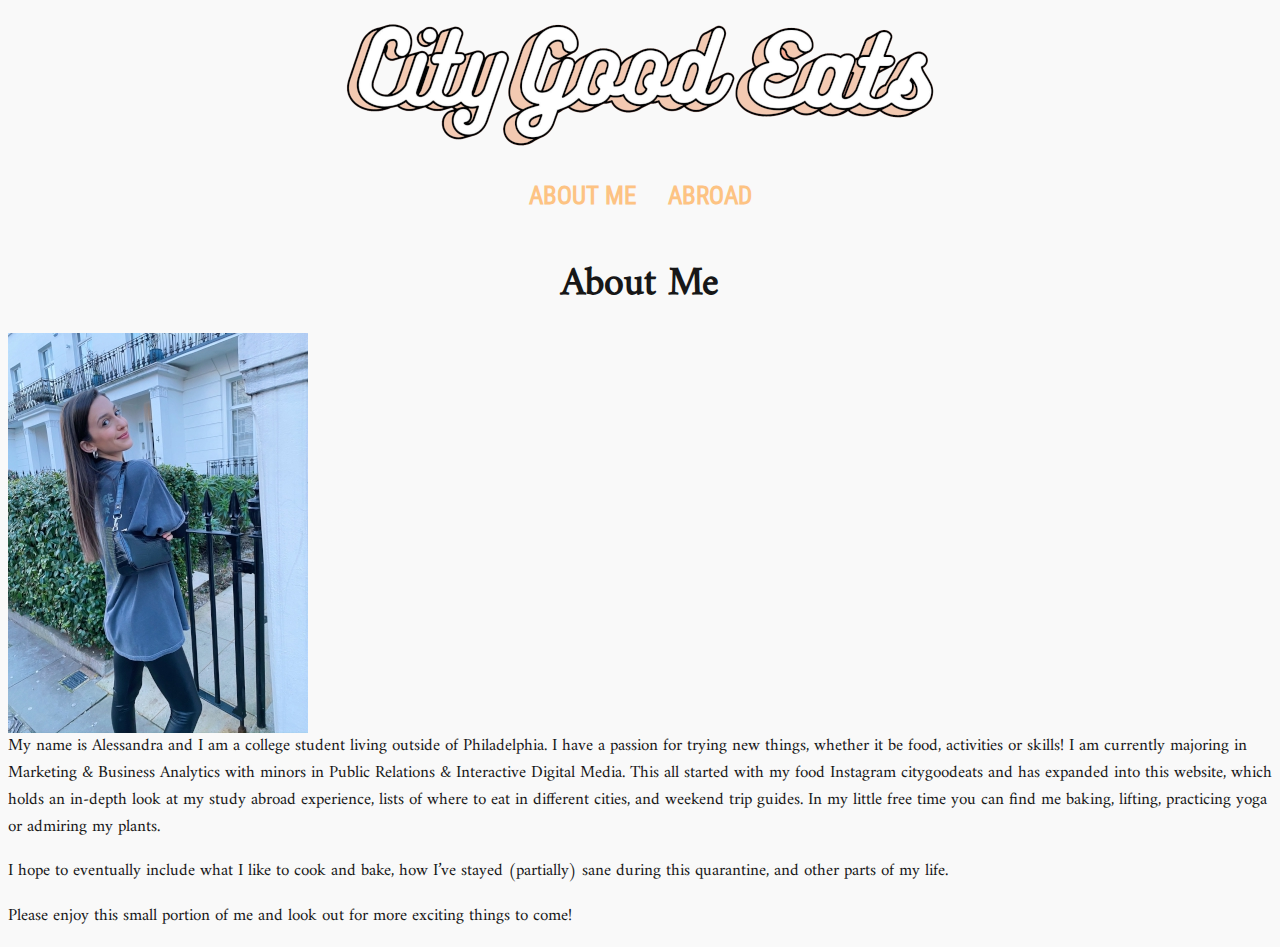
==== about-me.html @ 25944357 "Added content to about-me page and started working on Amsterdam page" ====
<!DOCTYPE html>
<html lang="en">
<head>
    <link rel="stylesheet" href="stylesheet.css">
    <meta charset="UTF-8">
    <meta http-equiv="X-UA-Compatible" content="IE=edge">
    <meta name="viewport" content="width=device-width, initial-scale=1.0">
    <title>About Me</title>
</head>

<body>
<div class="wrapper">

    <header>
        <picture class="logo">
        <source media="(min-width: 1200px)" srcset="images/logo-desktop.png" alt="website logo reading 'CityGoodEats'"/>
        <source media="(min-width: 0px)" srcset="images/logo-small.png" alt="website logo reading 'CityGoodEats'"/>
        <a href="index.html"><img src="images/logo-desktop.png" alt="website logo reading 'CityGoodEats'"></a>
        </picture>
        
        <nav class="topnav">
            <h3><a href="about-me" target="_blank">ABOUT ME</a></h3>
            <div class="dropdown">
                <div class="topnav-abroad"><h3>ABROAD</h3></div>
                <div class="dropdown-content">
                    <a href="amsterdam.html" target="_blank">Amsterdam</a>
                    <a href="barcelona.html" target="_blank">Barcelona</a>
                    <a href="london.html" target="_blank">London</a>
                    <a href="paris.html" target="_blank">Paris</a>
                </div>
            </div>
        </nav>
        </header>

<main>
    
    <div class="aboutmeheader"><h1>About Me</h1></div>
    
    <div class="about-me">
    <img src="images/about-me-small.JPG" alt="picture of myself (Alessandra) looking back and smiling at the camera with black leather leggins on, an oversized t-shirt and a black mini shoulder bag on">
    <p>My name is Alessandra and I am a college student living outside of  Philadelphia. I have a passion for trying new things, whether it be food, activities or skills! I am currently majoring in Marketing & Business Analytics with minors in Public Relations & Interactive Digital Media. This all started with my food Instagram citygoodeats and has expanded into this website, which holds an in-depth look at my study abroad experience, lists of where to eat in different cities, and weekend trip guides. In my little free time you can find me baking, lifting, practicing yoga or admiring my plants.</p>
    <p>I hope to eventually include what I like to cook and bake, how I’ve stayed (partially) sane during this quarantine, and other parts of my life.</p>
    <p>Please enjoy this small portion of me and look out for more exciting things to come!</p>
</div>


</main>

</div>
    
</body>
</html>
---- stylesheet.css ----
@font-face {
    font-family: 'Amiri';
    src: url('fonts/Amiri/Amiri-Regular.ttf') format('truetype');
    font-weight: normal;
    font-style: normal;
}

@font-face {
    font-family: 'Roboto';
    src: url('fonts/Roboto_Condensed/RobotoCondensed-Regular.ttf') format('truetype');
    font-weight: normal;
    font-style: normal;
}

@font-face {
    font-family: 'Mate_SC';
    src: url('fonts/Mate_SC/MateSC-Regular.ttf');
    font-weight: normal;
    font-style: normal;
}

@font-face {
    font-family: 'Playfair';
    src: url('fonts/Playfair_Display/PlayfairDisplay-VariableFont_wght.ttf');
    font-weight: normal;
    font-style: normal;
}

* {
    box-sizing: border-box;
}

img {
    max-width: 100%;
}

body {
    background-color: #f9f9f9;
    color: #171717;
    font-family: 'Amiri', 'Times New Roman', Times, serif;
}

h1 {
    font-family: 'Amiri';
    font-size: 40px;
    line-height: 44px;
    text-align: center;
}

h2 {
    font-family: 'Amiri';
    font-size: 2rem; 
    line-height: 40px;
}

h3 {
    font-family: 'Roboto';
    font-size: 25px;
}

h4 {
    font-family: 'Mate_SC';
    font-size: 20px;
    line-height: 15px;
}

p {
    font-family: 'Amiri';
    font-size: 17px;
    line-height: 1.7rem;
}

a { 
    text-decoration: none;
    color: #F9A78F;
 }

 header {
     text-align: center;
     padding-top: 1rem;
 }

 .topnav a {
    color: #FDC383;
    padding-right: 1rem;
    padding-left: 1rem;
    cursor: pointer;
 }

.topnav a:hover {
    color: #F9A78F;
}

 .topnav {
     display: flex;
     flex-direction: row;
     justify-content: center;
 }

 .topnav-abroad {
     color: #FDC383;
     font-family: 'Roboto';
     font-size: 25px;
     padding-right: 1rem;
     padding-left: 1rem;
     border: none;
     cursor: pointer;
 }

 .dropdown {
     position: relative;
     display: inline-block;
 }

 .dropdown-content {
     display: none;
     position: absolute;
     background-color: #f1f1f1;
     min-width: 160px;
     box-shadow: 0px 6px 16px 0px rgba(0,0,0,0.2);
     z-index: 1;
 }

 .dropdown-content a {
     color: black;
     padding: 12px 16px;
     text-decoration: none;
     display: bock;
 }

 .dropdown-content a:hover {
     color: #F9A78F;
 }

 .dropdown:hover .dropdown-content {
     display: flex;
     flex-direction: column;
     text-align: left;
 }

 .grid p {
     max-width: 300px;
 }

 .grid {
     display: grid;
     grid-template-columns: 1fr 1fr 1fr 1fr;
     grid-template-areas: "post post post sidebar";
 }

.posts {
    grid-area: post;
    display: flex;
    flex-wrap: wrap;
}

.section {
    width: 31%;
    display: flex;
    flex-direction: column;
    padding: .5rem;
}

a.section h2 {
    margin-top: auto;
}

 .aboutme p {
     max-width: 300px;
 }

 a.readmore {
    background-color: #E39F76;
    color: white;
    padding: 10px 20px;
    text-decoration: none;
    border-radius: 25px;
    justify-content: center;
    max-width: 150px;
    margin-top: auto;
    text-align: center;
}

a.readmore:hover {
    background-color: #F3C9B1;
}

h2 a:hover {
    color: #FFD9CD;
}

.about-me img {
    float: left;
}

.about-me p {
    clear: left;
    overflow: auto;
}

.img-resize {
    max-width: 300px;
}
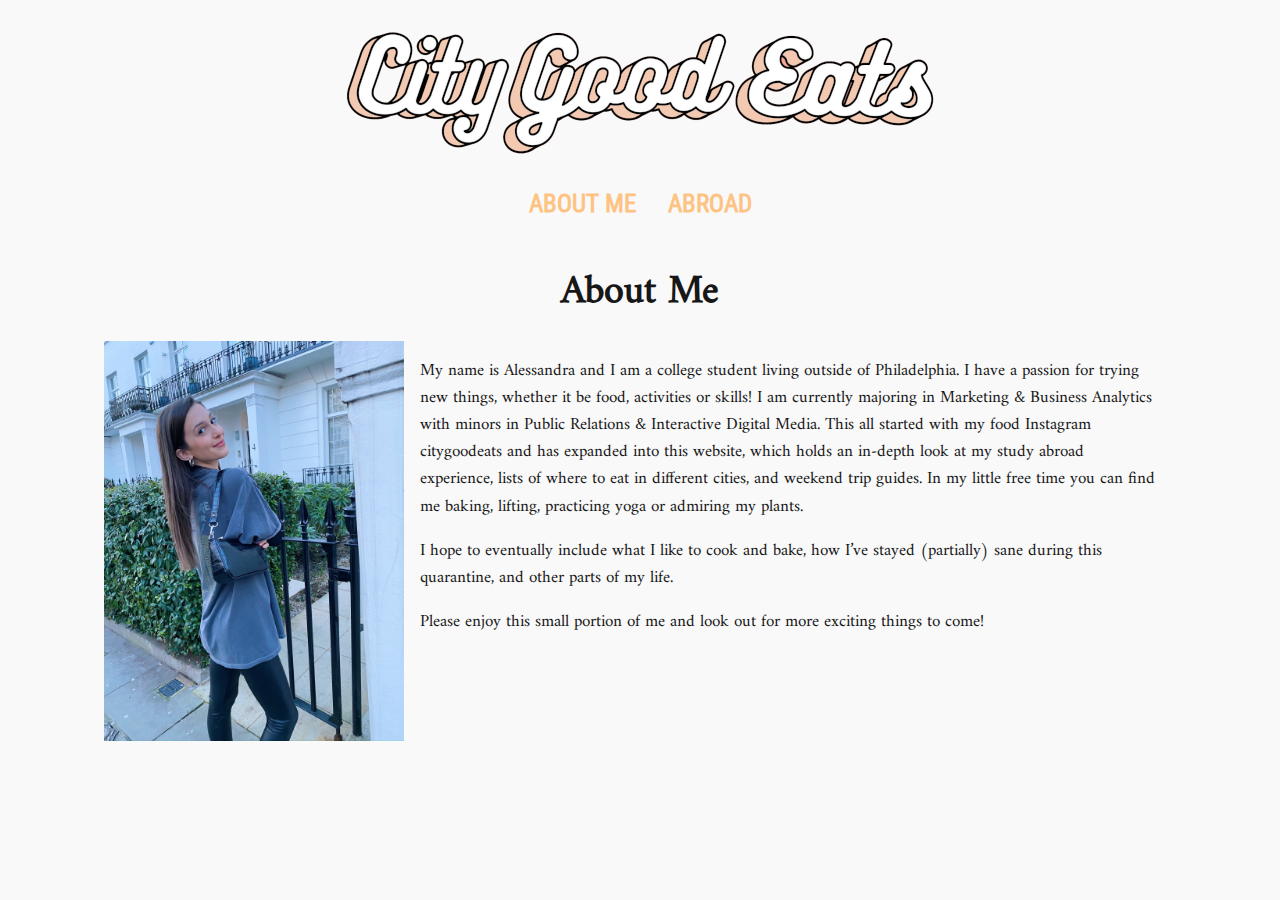
==== commit 0a4ecd9c: "Added formatting to images in Amsterdam blog post" ====
--- a/about-me.html
+++ b/about-me.html
@@ -19,7 +19,7 @@
         </picture>
         
         <nav class="topnav">
-            <h3><a href="about-me" target="_blank">ABOUT ME</a></h3>
+            <h3><a href="about-me.html" target="_blank">ABOUT ME</a></h3>
             <div class="dropdown">
                 <div class="topnav-abroad"><h3>ABROAD</h3></div>
                 <div class="dropdown-content">
@@ -37,10 +37,12 @@
     <div class="aboutmeheader"><h1>About Me</h1></div>
     
     <div class="about-me">
-    <img src="images/about-me-small.JPG" alt="picture of myself (Alessandra) looking back and smiling at the camera with black leather leggins on, an oversized t-shirt and a black mini shoulder bag on">
+    <img class="img-resize" src="images/about-me.JPG" alt="picture of myself (Alessandra) looking back and smiling at the camera with black leather leggins on, an oversized t-shirt and a black mini shoulder bag on">
+    <div class="next-to-image-text">
     <p>My name is Alessandra and I am a college student living outside of  Philadelphia. I have a passion for trying new things, whether it be food, activities or skills! I am currently majoring in Marketing & Business Analytics with minors in Public Relations & Interactive Digital Media. This all started with my food Instagram citygoodeats and has expanded into this website, which holds an in-depth look at my study abroad experience, lists of where to eat in different cities, and weekend trip guides. In my little free time you can find me baking, lifting, practicing yoga or admiring my plants.</p>
     <p>I hope to eventually include what I like to cook and bake, how I’ve stayed (partially) sane during this quarantine, and other parts of my life.</p>
     <p>Please enjoy this small portion of me and look out for more exciting things to come!</p>
+</div>
 </div>
 
 
--- a/stylesheet.css
+++ b/stylesheet.css
@@ -24,6 +24,10 @@
     src: url('fonts/Playfair_Display/PlayfairDisplay-VariableFont_wght.ttf');
     font-weight: normal;
     font-style: normal;
+}
+
+.wrapper {
+    margin: 1rem 6rem 0rem 6rem;
 }
 
 * {
@@ -53,9 +57,17 @@
     line-height: 40px;
 }
 
+h2 a:hover {
+    color: #FFD9CD;
+}
+
 h3 {
     font-family: 'Roboto';
     font-size: 25px;
+}
+
+h3 a:hover {
+    color: #FFD9CD;
 }
 
 h4 {
@@ -70,6 +82,10 @@
     line-height: 1.7rem;
 }
 
+p a:hover {
+    color: #FFD9CD;
+}
+
 a { 
     text-decoration: none;
     color: #F9A78F;
@@ -79,6 +95,8 @@
      text-align: center;
      padding-top: 1rem;
  }
+
+/* TOP NAV */
 
  .topnav a {
     color: #FDC383;
@@ -107,6 +125,12 @@
      cursor: pointer;
  }
 
+ .topnav-abroad:hover {
+     color: #F9A78F;
+ }
+
+/* TOP NAV - DROP DOWN */
+
  .dropdown {
      position: relative;
      display: inline-block;
@@ -125,7 +149,7 @@
      color: black;
      padding: 12px 16px;
      text-decoration: none;
-     display: bock;
+     display: block;
  }
 
  .dropdown-content a:hover {
@@ -138,6 +162,8 @@
      text-align: left;
  }
 
+/* INDEX GRID */
+
  .grid p {
      max-width: 300px;
  }
@@ -147,6 +173,10 @@
      grid-template-columns: 1fr 1fr 1fr 1fr;
      grid-template-areas: "post post post sidebar";
  }
+
+ .grid img {
+    margin-top: auto;
+}
 
 .posts {
     grid-area: post;
@@ -165,9 +195,7 @@
     margin-top: auto;
 }
 
- .aboutme p {
-     max-width: 300px;
- }
+/* READ MORE BUTTON */
 
  a.readmore {
     background-color: #E39F76;
@@ -176,7 +204,7 @@
     text-decoration: none;
     border-radius: 25px;
     justify-content: center;
-    max-width: 150px;
+    max-width: 140px;
     margin-top: auto;
     text-align: center;
 }
@@ -185,19 +213,48 @@
     background-color: #F3C9B1;
 }
 
-h2 a:hover {
-    color: #FFD9CD;
+/* MISC. IMAGE */
+
+.next-to-image-text {
+    padding-left: 1rem;
+    padding-right: 1rem;
+    overflow: auto;
+}
+
+.img-resize {
+    max-width: 300px;
+}
+
+.images {
+    margin: auto;
+    width: 100%;
+    text-align: center;
+}
+
+/* ABOUT ME */
+
+.aboutme p {
+    max-width: 300px;
 }
 
 .about-me img {
     float: left;
 }
 
-.about-me p {
-    clear: left;
-    overflow: auto;
-}
-
-.img-resize {
-    max-width: 300px;
+/* AMSTERDAM PAGE */
+
+.amsterdam-main-img {
+    float: left;
+}
+
+.amsterdam-intro {
+    padding-bottom: 2rem;
+}
+
+#amsterdam-text {
+    padding: 4rem 2rem 6rem 2rem;
+}
+
+#amsterdam-heading {
+    padding-bottom: 2rem;
 }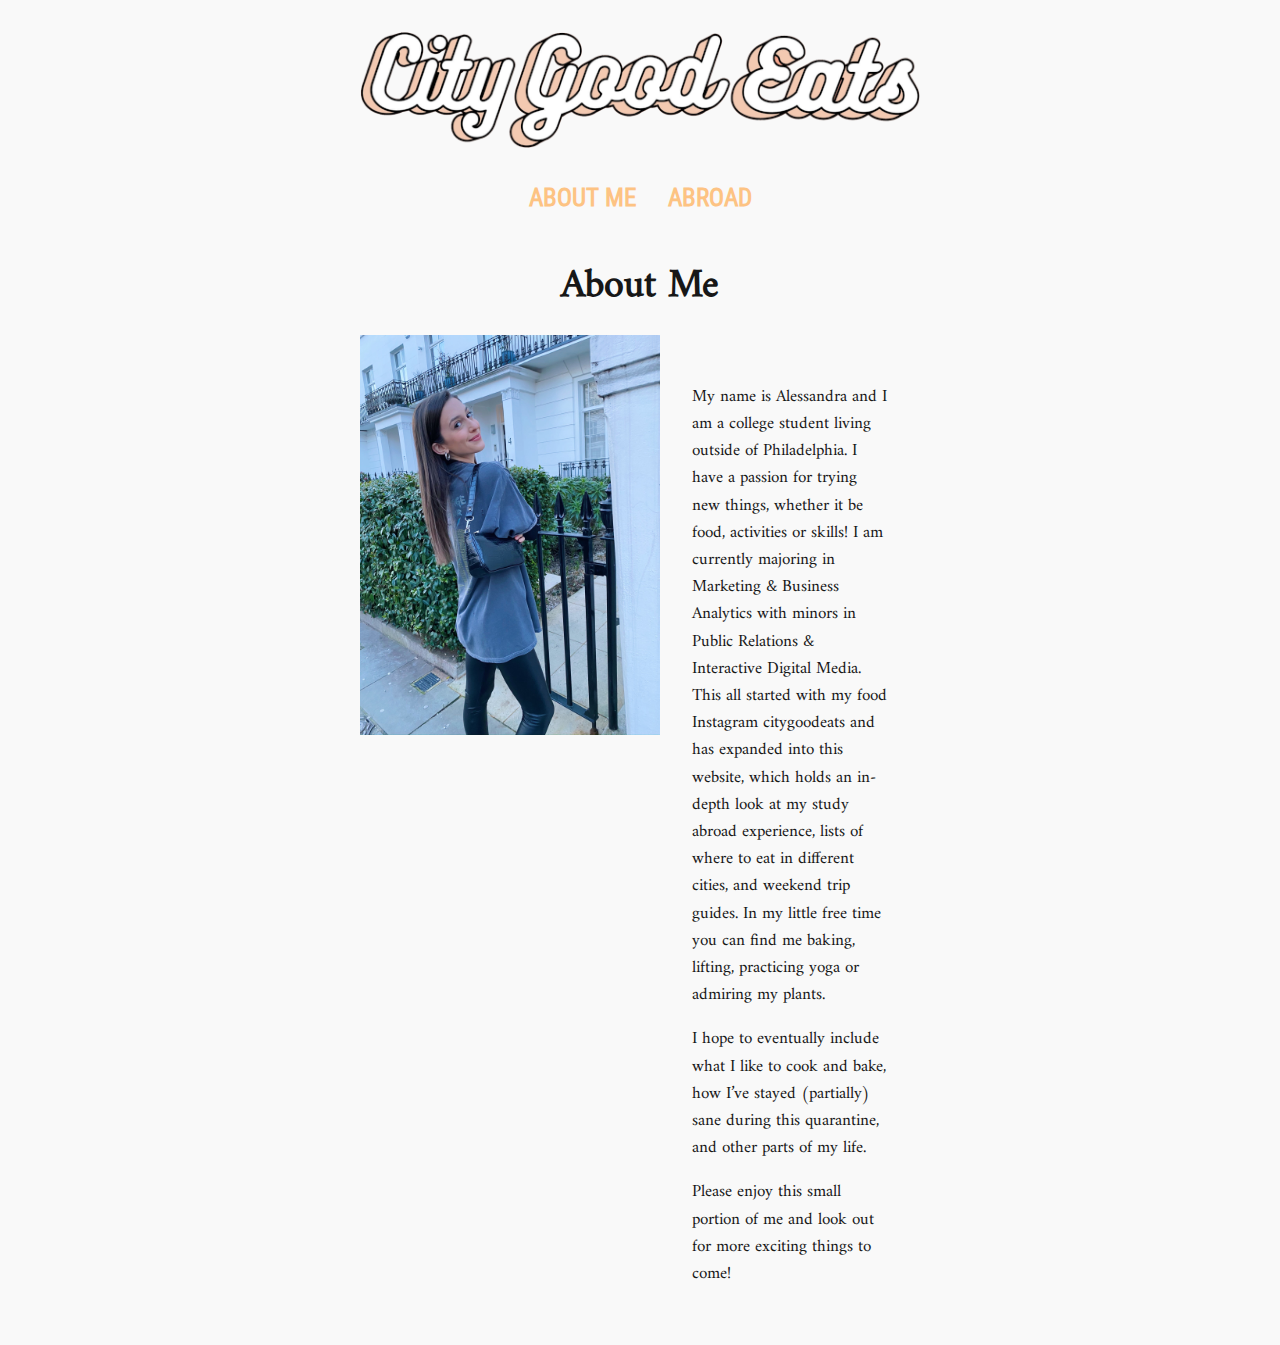
==== commit ff9bc491: "Edits to margins on blog post pages" ====
--- a/about-me.html
+++ b/about-me.html
@@ -9,7 +9,7 @@
 </head>
 
 <body>
-<div class="wrapper">
+<div class="wrapper-blogposts">
 
     <header>
         <picture class="logo">
@@ -38,8 +38,8 @@
     
     <div class="about-me">
     <img class="img-resize" src="images/about-me.JPG" alt="picture of myself (Alessandra) looking back and smiling at the camera with black leather leggins on, an oversized t-shirt and a black mini shoulder bag on">
-    <div class="next-to-image-text">
-    <p>My name is Alessandra and I am a college student living outside of  Philadelphia. I have a passion for trying new things, whether it be food, activities or skills! I am currently majoring in Marketing & Business Analytics with minors in Public Relations & Interactive Digital Media. This all started with my food Instagram citygoodeats and has expanded into this website, which holds an in-depth look at my study abroad experience, lists of where to eat in different cities, and weekend trip guides. In my little free time you can find me baking, lifting, practicing yoga or admiring my plants.</p>
+    <div class="next-to-image-text" id="about-me-text">
+    <p>My name is Alessandra and I am a college student living outside of Philadelphia. I have a passion for trying new things, whether it be food, activities or skills! I am currently majoring in Marketing & Business Analytics with minors in Public Relations & Interactive Digital Media. This all started with my food Instagram citygoodeats and has expanded into this website, which holds an in-depth look at my study abroad experience, lists of where to eat in different cities, and weekend trip guides. In my little free time you can find me baking, lifting, practicing yoga or admiring my plants.</p>
     <p>I hope to eventually include what I like to cook and bake, how I’ve stayed (partially) sane during this quarantine, and other parts of my life.</p>
     <p>Please enjoy this small portion of me and look out for more exciting things to come!</p>
 </div>
--- a/stylesheet.css
+++ b/stylesheet.css
@@ -28,6 +28,10 @@
 
 .wrapper {
     margin: 1rem 6rem 0rem 6rem;
+}
+
+.wrapper-blogposts {
+    margin: 1rem 22rem 0rem 22rem;
 }
 
 * {
@@ -53,7 +57,7 @@
 
 h2 {
     font-family: 'Amiri';
-    font-size: 2rem; 
+    font-size: 1.8rem; 
     line-height: 40px;
 }
 
@@ -188,7 +192,7 @@
     width: 31%;
     display: flex;
     flex-direction: column;
-    padding: .5rem;
+    padding: 1.5rem;
 }
 
 a.section h2 {
@@ -207,6 +211,7 @@
     max-width: 140px;
     margin-top: auto;
     text-align: center;
+    font-family: 'Roboto';
 }
 
 a.readmore:hover {
@@ -241,20 +246,40 @@
     float: left;
 }
 
+#about-me-text {
+    padding: 2rem;
+}
+
+/* BLOG POSTS */
+
+.post-main-img {
+    float: left;
+}
+
+.post-intro {
+    padding-bottom: 2rem;
+}
+
+.post-heading {
+    padding-bottom: 2rem;
+}
+
 /* AMSTERDAM PAGE */
-
-.amsterdam-main-img {
-    float: left;
-}
-
-.amsterdam-intro {
-    padding-bottom: 2rem;
-}
 
 #amsterdam-text {
     padding: 4rem 2rem 6rem 2rem;
 }
 
-#amsterdam-heading {
-    padding-bottom: 2rem;
+#amsterdam-brunch {
+    padding-top: 2rem;
+}
+
+/* BARCELONA PAGE */
+
+#barcelona-text {
+    padding: 4rem 2rem 2rem 2rem;;
+}
+
+#barcelona-start {
+    padding-top: 2rem;
 }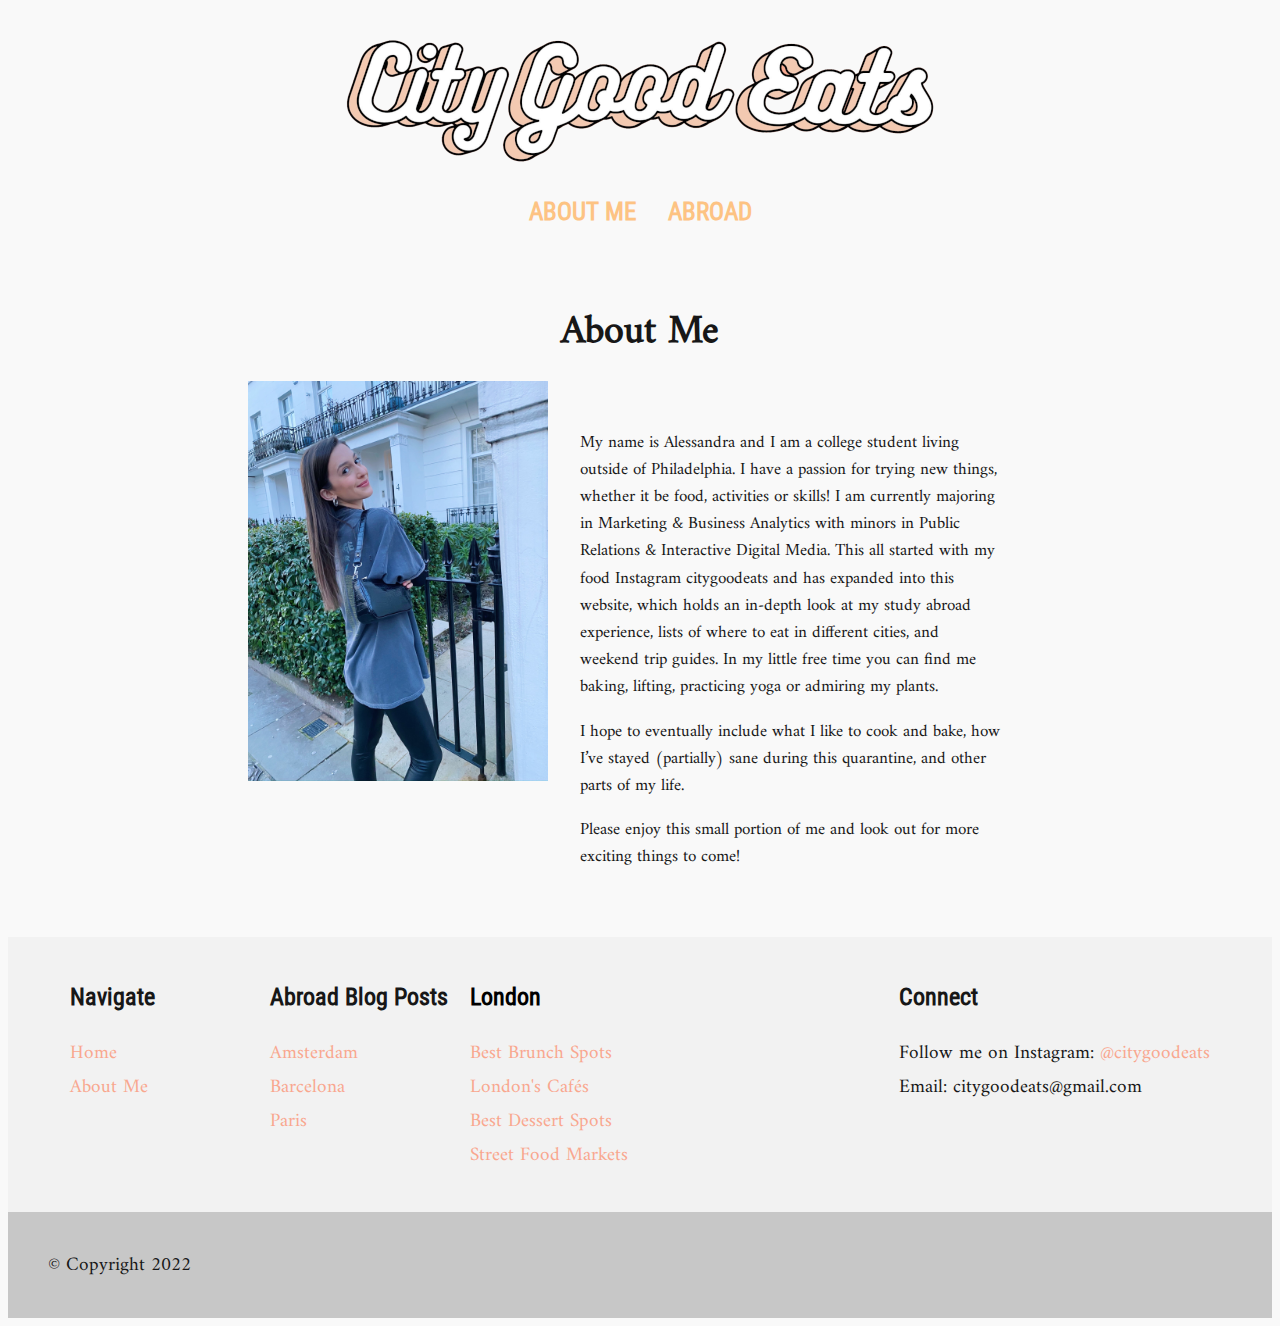
==== commit 4a562775: "Added content to London page including grid with London blog posts, made the top section of blog pos" ====
--- a/about-me.html
+++ b/about-me.html
@@ -12,25 +12,93 @@
 <div class="wrapper-blogposts">
 
     <header>
-        <picture class="logo">
-        <source media="(min-width: 1200px)" srcset="images/logo-desktop.png" alt="website logo reading 'CityGoodEats'"/>
-        <source media="(min-width: 0px)" srcset="images/logo-small.png" alt="website logo reading 'CityGoodEats'"/>
-        <a href="index.html"><img src="images/logo-desktop.png" alt="website logo reading 'CityGoodEats'"></a>
-        </picture>
-        
-        <nav class="topnav">
-            <h3><a href="about-me.html" target="_blank">ABOUT ME</a></h3>
-            <div class="dropdown">
-                <div class="topnav-abroad"><h3>ABROAD</h3></div>
-                <div class="dropdown-content">
-                    <a href="amsterdam.html" target="_blank">Amsterdam</a>
-                    <a href="barcelona.html" target="_blank">Barcelona</a>
-                    <a href="london.html" target="_blank">London</a>
-                    <a href="paris.html" target="_blank">Paris</a>
+        <a href="index.html">
+            <picture class="logo">
+                <source media="(min-width: 1200px)" srcset="images/logo-desktop.png" />
+                <source media="(min-width: 0px)" srcset="images/logo-small.png" />
+                <img src="images/logo-desktop.png" alt="website logo reading 'CityGoodEats'">
+            </picture>
+        </a>    
+        <div class="nav">
+        <!-- Mobile Nav-->
+        <div class="mobile-nav nav__mobile-nav">
+            <!-- Open Button -->
+            <div id="mobile-nav-open-button" class="mobile-nav__button">
+                <svg fill="none" stroke="currentColor" viewbox="0 0 24 24" xmlns="http://www.w3.org/2000/svg"><path stroke-linecap="round" stroke-linejoin="round" stroke-width="2" d="M4 6h16M4 12h16M4 18h16"></path></svg>
+            </div>
+
+            <nav id="mobile-nav" class="mobile-nav__nav">
+                <!-- Close Button -->
+                <div id="mobile-nav-close-button" class="mobile-nav__close-button">
+                    <svg class="w-6 h-6" fill="none" stroke="currentColor" viewbox="0 0 24 24" xmlns="http://www.w3.org/2000/svg"><path stroke-linecap="round" stroke-linejoin="round" stroke-width="2" d="M6 18L18 6M6 6l12 12"></path></svg>
                 </div>
+                <ul class="mobile-nav__nav-list">
+                    <li class="nav__nav-list-item">
+                        <a href="index.html" class="nav__nav-list-link">Home</a>
+                    </li>
+
+                    <li class="nav__nav-list-item">
+                        <a href="about-me.html" class="nav__nav-list-link">About Me</a>
+                    </li>
+
+                    <li class="nav__nav-list-item">
+                        <a href="amsterdam.html" class="nav__nav-list-link">Amsterdam</a>
+                    </li>
+
+                    <li>   
+                        <a href="barcelona.html" class="nav__nav-list-link">Barcelona</a>
+                    </li> 
+
+                    <li>
+                        <a href="paris.html" class="nav__nav-list-link">Paris</a>
+                    </li>
+
+                    <li>
+                        <a href="london.html" class="nav__nav-list-link">London</a>
+                    </li>
+                </ul>
+            </nav>
+        </div>
+
+        <!-- Desktop Nav -->
+   
+
+    <nav class="topnav">
+        <h3><a href="about-me.html" target="_blank">ABOUT ME</a></h3>
+        <div class="dropdown">
+            <div class="topnav-abroad">
+                <h3>ABROAD</h3>
             </div>
-        </nav>
-        </header>
+            <div class="dropdown-content">
+                <a href="amsterdam.html" target="_blank">Amsterdam</a>
+                <a href="barcelona.html" target="_blank">Barcelona</a>
+                <a href="london.html" target="_blank">London</a>
+                <a href="paris.html" target="_blank">Paris</a>
+            </div>
+        </div>
+    </nav>
+</div>
+
+
+    <script>
+        // Mobile menu logic
+        const mobileNav = document.getElementById('mobile-nav');
+        const openButton = document.getElementById('mobile-nav-open-button');
+        const closeButton = document.getElementById('mobile-nav-close-button');
+
+        openButton.addEventListener("click", () => {
+            mobileNav.classList.remove('mobile-nav__nav--closed');
+            mobileNav.classList.add('mobile-nav__nav--open');
+        });
+
+        // When we close it do the opposite
+        closeButton.addEventListener("click", () => {
+            mobileNav.classList.remove('mobile-nav__nav--open');
+            mobileNav.classList.add('mobile-nav__nav--closed');
+        });
+
+    </script>
+    </header>
 
 <main>
     
@@ -49,6 +117,54 @@
 </main>
 
 </div>
+
+<footer>
+    <!-- Footer main -->
+    <section class="ft-main">
+        <div class="ft-main-item">
+            <h2 class="ft-title">Navigate</h2>
+            <ul>
+                <li><a href="index.html">Home</a></li>
+                <li><a href="about-me.html">About Me</a></li>
+            </ul>
+        </div>
+        <div class="ft-main-item">    
+            <h2 class="ft-title">Abroad Blog Posts</h2>
+            <ul>
+                <li><a href="amsterdam.html">Amsterdam</a></li>
+                <li><a href="barcelona.html">Barcelona</a></li>
+                <li><a href="paris.html">Paris</a></li>
+            </ul>
+        </div>
+        <div class="ft-main-item">    
+            <h2 class="ft-title"><a href="london.html">London</a></h2>
+            <ul>
+                <li><a href="london-brunch.html">Best Brunch Spots</a></li>
+                <li><a href="london-cafés.html">London's Cafés</a></li>
+                <li><a href="london-dessert.html">Best Dessert Spots</a></li>
+                <li><a href="london-markets.html">Street Food Markets</a></li>
+            </ul>
+        </div>
+    
+
+        <!--Footer Connect-->
+        <div class="container"></div>
+        <div class="ft-main-item">
+            <h2 class="ft-title">Connect</h2>
+            <ul>
+                <li>Follow me on Instagram: <a href="https://www.instagram.com/citygoodeats/">@citygoodeats</a></li>
+                <li>Email: citygoodeats@gmail.com</li>
+            </ul>
+        </div>
+    </section>
+
+    <!-- Footer legal -->
+    <section class="ft-legal">
+        <ul class="ft-legal-list">
+            <li>&copy; Copyright 2022 </li>
+        </ul>
+    </section>
+    </footer>
     
 </body>
 </html>--- a/stylesheet.css
+++ b/stylesheet.css
@@ -26,14 +26,6 @@
     font-style: normal;
 }
 
-.wrapper {
-    margin: 1rem 6rem 0rem 6rem;
-}
-
-.wrapper-blogposts {
-    margin: 1rem 22rem 0rem 22rem;
-}
-
 * {
     box-sizing: border-box;
 }
@@ -100,6 +92,110 @@
      padding-top: 1rem;
  }
 
+/* MEDIA QUERIES FOR HOME PAGE */
+
+@media (min-width: 1200px) {
+.wrapper {
+    margin: 1rem 6rem 0rem 6rem;
+    }
+} 
+
+@media (min-width: 768) {
+    .wrapper {
+        margin: 1rem 2rem 0rem 2rem
+    }
+}
+
+/* MEDIA QUERIES FOR OTHER PAGES */
+@media (min-width: 1500px) {
+.wrapper-blogposts {
+    margin: 1rem 22rem 0rem 22rem;
+    }
+}
+
+@media (min-width: 1300px) {
+    .wrapper-blogposts {
+        margin: 1rem 18rem 0rem 18rem;
+    }
+}
+
+@media (min-width: 1200px) {
+    .wrapper-blogposts {
+        margin: 1rem 14rem 0rem 14rem;
+    }
+}
+
+
+/* MOBILE NAV */
+
+.nav__nav-list {
+    align-items: center;
+    display: flex;
+}
+
+.nav__nav-list-item {
+    list-style-type: none;
+}
+
+.nav__nav-list-link {
+    color: #FDC383;
+    text-decoration: none;
+    padding: 5px 25px;
+}
+
+.mobile-nav__nav {
+    background-color: white;
+    height: 100%;
+    left: 0;
+    position: fixed;
+    top: 0;
+    transform: translateX(100%);
+    transition: all .15s ease-in;
+    width: 100%;
+    z-index: 1000;
+}
+
+.mobile-nav__nav--open {
+    transform: translateX(0);
+    transition: all .15s ease-in;
+}
+
+.mobile-nav__nav--closed {
+    transform: translateX(100%);
+    transition: all .15s ease-in;
+}
+
+.mobile-nav__button {
+    cursor: pointer;
+    display: block;
+    max-width: 40px;
+    width: 100px;
+}
+
+.mobile-nav__nav-list {
+    display: flex;
+    flex-direction: column;
+    justify-content: space-between;
+    padding: 50px 0;
+}
+
+.mobile-nav__nav-list a {
+    color: black;
+    display: block;
+    font-size: 1.3rem;
+    text-align: center;
+}
+
+.mobile-nav__close-button {
+    position: absolute;
+    top: 0;
+    right: 0;
+    max-width: 75px;
+    z-index: 1010;
+    width: 45px;
+}
+
+
 /* TOP NAV */
 
  .topnav a {
@@ -117,6 +213,7 @@
      display: flex;
      flex-direction: row;
      justify-content: center;
+     padding-bottom: 2rem;
  }
 
  .topnav-abroad {
@@ -186,18 +283,52 @@
     grid-area: post;
     display: flex;
     flex-wrap: wrap;
+    gap: 1.5rem 1.5rem;
 }
 
 .section {
     width: 31%;
     display: flex;
     flex-direction: column;
-    padding: 1.5rem;
 }
 
 a.section h2 {
     margin-top: auto;
 }
+
+/* LONDON PAGE GRID */
+
+.grid-london p {
+    max-width: 300px;
+}
+
+.grid-london {
+    display: grid;
+    grid-template-columns: 1fr 1fr;
+    grid-template-areas: "post post";
+}
+
+.grid-london img {
+   margin-top: auto;
+}
+
+.posts-london {
+   grid-area: post;
+   display: flex;
+   flex-wrap: wrap;
+   gap: 1.5rem 1.5rem;
+}
+
+.section-london {
+   width: 31%;
+   display: flex;
+   flex-direction: column;
+}
+
+a.section-london h2 {
+   margin-top: auto;
+}
+
 
 /* READ MORE BUTTON */
 
@@ -208,7 +339,7 @@
     text-decoration: none;
     border-radius: 25px;
     justify-content: center;
-    max-width: 140px;
+    max-width: 120px;
     margin-top: auto;
     text-align: center;
     font-family: 'Roboto';
@@ -236,24 +367,182 @@
     text-align: center;
 }
 
-/* ABOUT ME */
+img {
+    margin: auto;
+    text-align: center;
+}
+
+/* ABOUT ME PAGE */
 
 .aboutme p {
     max-width: 300px;
 }
 
 .about-me img {
-    float: left;
+  display: block;
+  margin-left: auto;
+  margin-right: auto;
+  width: 50%;
 }
 
 #about-me-text {
-    padding: 2rem;
+    padding: 1rem;
+}
+
+/* ABOUT ME SECTION ON HOME PAGE */
+
+#about-me-title {
+    text-align: center;
+    padding-top: .5rem;
+}
+
+.sidebar h3 {
+    color: white;
+    letter-spacing: .2rem;
+    text-align: center;
+}
+
+.sidebar p {
+    padding-bottom: 1rem;
+    margin: 0rem 2rem 1rem 2rem;
+}
+
+.sidebar img {
+    margin: 0 auto;
+    display: block;
+}
+
+#about-me-title a {
+    color: #FFD9CD;
+}
+
+#about-me-title a:hover {
+    color: white;
+}
+
+.about-me-background {
+    position: absolute;
+    top: 0;
+    left: 0;
+    z-index: -1;
+    transform: scale(1.1);
+    width: 100%
+}
+
+.additional-color {
+    background-color: #E39F76;
+    height: 80%;
+    position: absolute;
+    bottom: 0;
+    left: 0;
+    z-index: -1;
+    transform: scale(1.1);
+    width: 100%
+}
+
+.sidebar {
+    position: relative;
+    max-height: 900px;
+    margin-left: 1rem;
+}
+
+a.readmore-aboutme {
+    background-color: #F3C9B1;
+    color: white;
+    padding: 10px 20px;
+    text-decoration: none;
+    border-radius: 25px;
+    justify-content: center;
+    max-width: 140px;
+    text-align: center;
+    font-family: 'Roboto';
+    margin: 0rem 2rem 0rem 2rem;
+}
+
+a.readmore-aboutme:hover {
+    background-color: #FDC383;
+}
+
+/* FOOTER */
+
+footer {
+    background-color: #f2f2f2;
+    margin-top: 1rem;
+}
+
+footer a {
+    font-size: 1.2rem;
+}
+
+footer a:hover {
+    color: #e07b3b;
+}
+
+footer {
+    font-size: 1.2rem;
+}
+
+ul {
+    list-style: none;
+    text-align: left;
+    padding-left: 0;
+}
+
+.ft-title {
+    font-family: 'Roboto';
+    font-size: 1.5rem;
+}
+
+.ft-title a {
+    font-family: 'Roboto';
+    font-size: 1.5rem;
+    color: black;
+}
+
+body {
+    display: flex;
+    min-height: 100vh;
+    flex-direction: column;
+}
+
+.container {
+    flex: 1;
+}
+
+.ft-main {
+    padding: 1.25rem 3.875rem;
+    display: flex;
+    flex-wrap: wrap;
+}
+
+.ft-main-item {
+    padding: 1rem 2rem;
+    min-width: 12.5rem;
+    text-align: left;
+}
+
+.ft-legal {
+    padding: 0.9375rem 1.875rem;
+    background-color: #c7c7c7;
+}
+.ft-legal-list {
+    width: 100%;
+    display: flex;
+    flex-wrap: wrap;
+}
+.ft-legal-list li {
+    margin: 0.125rem 0.625rem;
+    white-space: nowrap;
+}
+
+.ft-legal-list li:nth-last-child(2) {
+    flex: 1;       /* same as flex-grow: 1; */
 }
 
 /* BLOG POSTS */
 
-.post-main-img {
-    float: left;
+.wrapper-blogposts {
+    padding: 0rem 1rem;
 }
 
 .post-intro {
@@ -264,14 +553,17 @@
     padding-bottom: 2rem;
 }
 
+.post-main-img {
+  display: block;
+  margin-left: auto;
+  margin-right: auto;
+  width: 50%;
+}
+
 /* AMSTERDAM PAGE */
 
 #amsterdam-text {
-    padding: 4rem 2rem 6rem 2rem;
-}
-
-#amsterdam-brunch {
-    padding-top: 2rem;
+    padding: 1rem;
 }
 
 /* BARCELONA PAGE */
@@ -282,4 +574,138 @@
 
 #barcelona-start {
     padding-top: 2rem;
-}+}
+
+/* PARIS PAGE */
+
+#paris-text {
+    padding: 10rem 2rem 8rem 2rem;
+}
+
+/* TOP NAV MEDIA QUERIES */
+
+
+@media screen and (max-width: 700px) {
+    .topnav {
+        display: none;
+    }
+
+    .logo {
+        display: flex;
+        flex-direction: column;
+    }
+
+    .mobile-nav {
+        display: flex;
+        flex-direction: column;
+    }
+
+    header {
+        display: flex;
+        justify-content: space-between;
+    }
+
+    .wrapper {
+        margin: 1rem 2.5rem 0rem 2.5rem;
+    }
+}
+
+@media screen and (min-width: 700px) {
+
+    /* Hide our mobile nav, show our desktop nav */
+
+    .mobile-nav {
+        display: none;
+    }
+
+    .post-main-img {
+        float: left;
+        max-width: 300px;
+    }
+
+    #amsterdam-text {
+        padding-bottom: 4rem 2rem 8rem 2rem;
+    }
+    
+    #amsterdam-brunch {
+        padding-top: 8rem;
+    }
+
+    .aboutme p {
+        max-width: 300px;
+    }
+    
+    .about-me img {
+        float: left;
+    }
+    
+    #about-me-text {
+        padding: 2rem;
+    }
+
+    .aboutme p {
+        max-width: 300px;
+    }
+    
+    .about-me img {
+        float: left;
+    }
+    
+    #about-me-text {
+        padding: 2rem;
+    }
+}
+/* GRID MEDIA QUERIES */
+
+@media screen and (max-width: 1100px) {
+    .grid {
+        grid-template-columns: 1fr 1fr 1fr;
+        grid-template-areas: "post post sidebar";
+    }
+   .section {
+       width: 46.5%;
+   }
+
+   .sidebar {
+       width: 100%;
+   }
+}
+
+@media screen and (max-width: 700px) {
+    .grid {
+        display: block;
+    }
+   .section {
+       width: 100%;
+   }
+   .sidebar {
+       width: 100%;
+   }
+}
+
+/* FOOTER MEDIA QUERIES */
+
+@media only screen and (min-width: 320px) {
+    /*.ft-main {
+        justify-content: space-around;
+    }*/
+    .ft-main-item {
+        padding: 0rem;
+    }
+    .sidebar {
+        margin-left: 0rem;
+    }
+
+    .additional-color {
+        transform: scaleY(1.1);
+    }
+
+    .about-me-background {
+        transform: scaleY(1.1);
+    }
+}
+@media only screen and (min-width: 77.5rem /*1240px*/ ) {
+    .ft-main {
+        justify-content: space-evenly;
+    }
+}
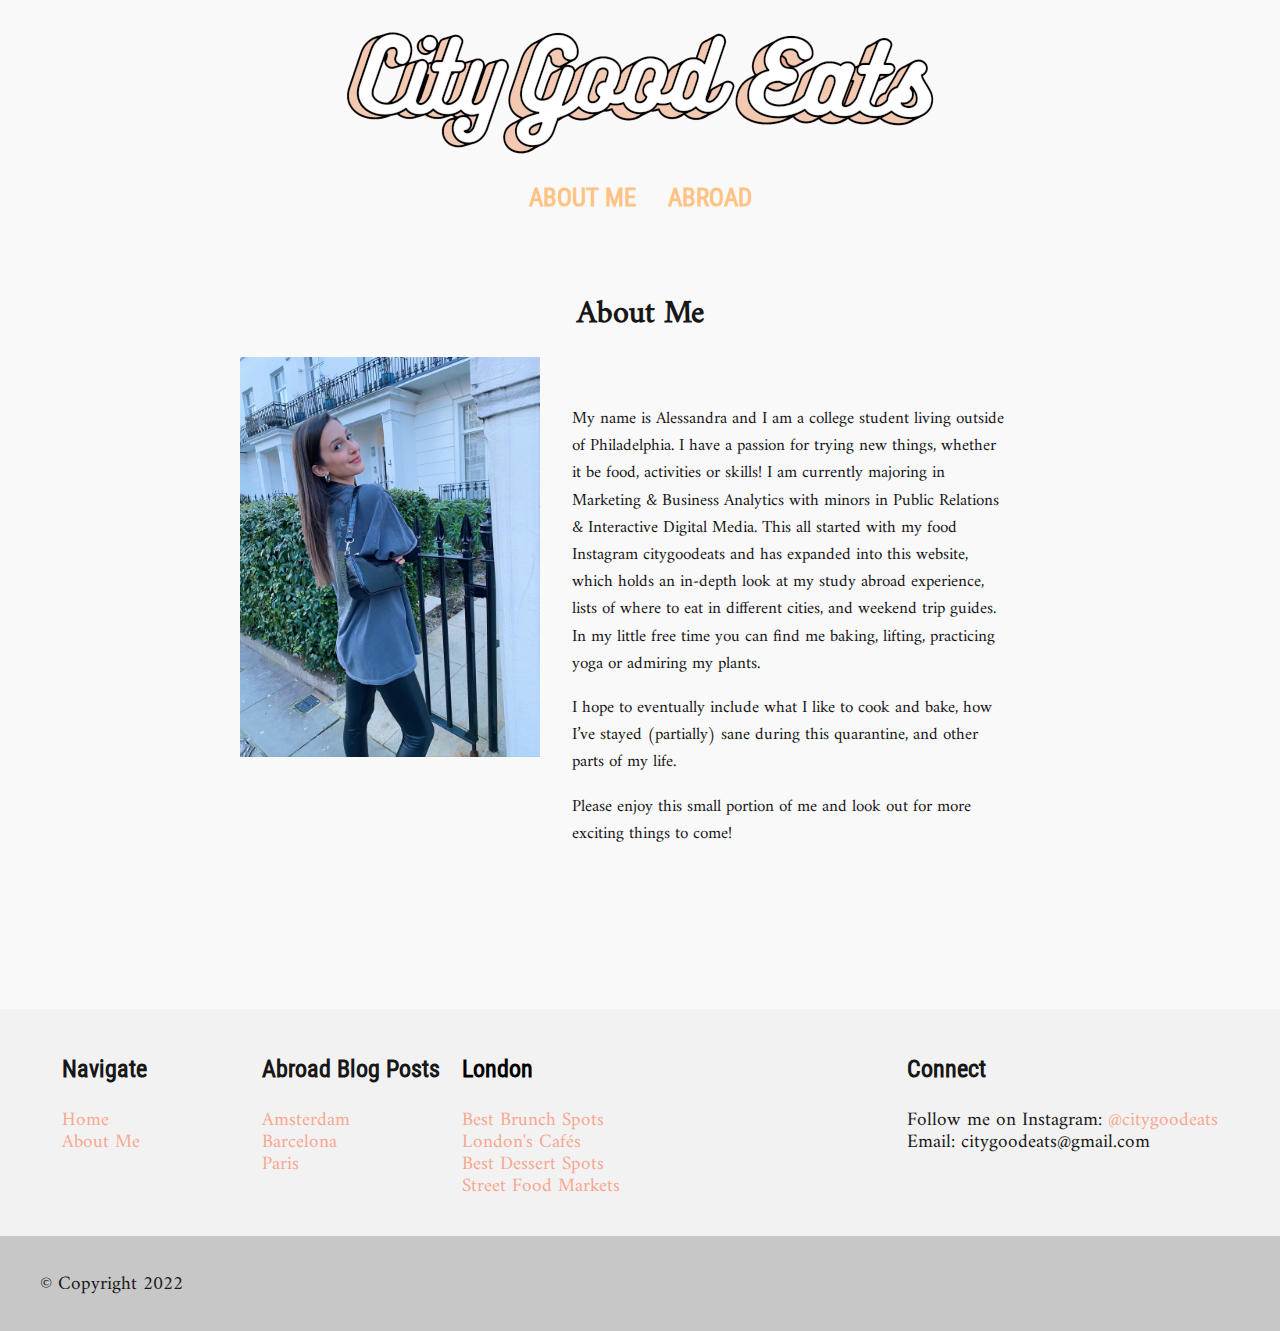
==== commit 26c72487: "Added padding to the bottom of the about-me container so it was not too close to the footer" ====
--- a/about-me.html
+++ b/about-me.html
@@ -2,6 +2,7 @@
 <html lang="en">
 <head>
     <link rel="stylesheet" href="stylesheet.css">
+    <link rel="stylesheet" href="normalize.css">
     <meta charset="UTF-8">
     <meta http-equiv="X-UA-Compatible" content="IE=edge">
     <meta name="viewport" content="width=device-width, initial-scale=1.0">
@@ -64,16 +65,16 @@
    
 
     <nav class="topnav">
-        <h3><a href="about-me.html" target="_blank">ABOUT ME</a></h3>
+        <h3><a href="about-me.html">ABOUT ME</a></h3>
         <div class="dropdown">
             <div class="topnav-abroad">
                 <h3>ABROAD</h3>
             </div>
             <div class="dropdown-content">
-                <a href="amsterdam.html" target="_blank">Amsterdam</a>
-                <a href="barcelona.html" target="_blank">Barcelona</a>
-                <a href="london.html" target="_blank">London</a>
-                <a href="paris.html" target="_blank">Paris</a>
+                <a href="amsterdam.html">Amsterdam</a>
+                <a href="barcelona.html">Barcelona</a>
+                <a href="london.html">London</a>
+                <a href="paris.html">Paris</a>
             </div>
         </div>
     </nav>
@@ -120,7 +121,7 @@
 
 <footer>
     <!-- Footer main -->
-    <section class="ft-main">
+    <section class="ft-main" id="about-me-footer">
         <div class="ft-main-item">
             <h2 class="ft-title">Navigate</h2>
             <ul>
--- a/stylesheet.css
+++ b/stylesheet.css
@@ -359,6 +359,12 @@
 
 .img-resize {
     max-width: 300px;
+    margin: auto;
+    width: 100%;
+}
+
+.img-resize-hor {
+    max-width: 400px;
 }
 
 .images {
@@ -387,6 +393,10 @@
 
 #about-me-text {
     padding: 1rem;
+}
+
+.about-me {
+    padding-bottom: 2rem;
 }
 
 /* ABOUT ME SECTION ON HOME PAGE */
@@ -608,6 +618,10 @@
     .wrapper {
         margin: 1rem 2.5rem 0rem 2.5rem;
     }
+
+    .about-me-image {
+        max-width: 275px;
+    }
 }
 
 @media screen and (min-width: 700px) {
@@ -654,6 +668,11 @@
     #about-me-text {
         padding: 2rem;
     }
+
+    .about-me {
+        padding-bottom: 6rem;
+    }
+
 }
 /* GRID MEDIA QUERIES */
 
@@ -694,6 +713,7 @@
     }
     .sidebar {
         margin-left: 0rem;
+        margin-top: 6rem;
     }
 
     .additional-color {
